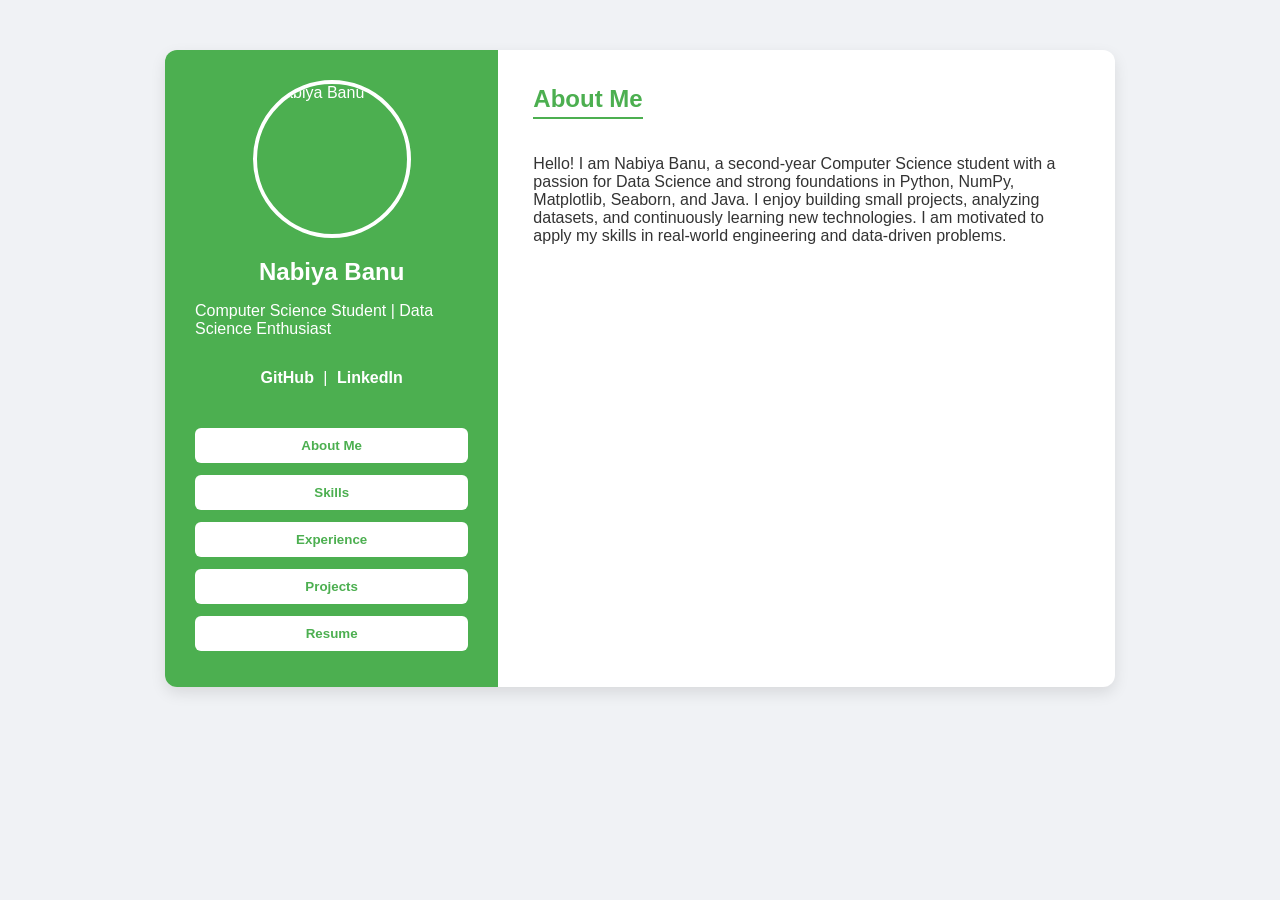
==== Index.html @ 024b3e58 "Add files via upload" ====
<!DOCTYPE html>
<html lang="en">
<head>
  <meta charset="UTF-8">
  <meta name="viewport" content="width=device-width, initial-scale=1.0">
  <title>Nabiya Banu - Portfolio</title>
  <link rel="stylesheet" href="style.css">
</head>
<body>

<div class="container">
  <!-- Left side -->
  <div class="left">
    <img src="profile.jpg" alt="Nabiya Banu">
    <h1>Nabiya Banu</h1>
    <p>Computer Science Student | Data Science Enthusiast</p>

    <div class="contact-links">
      <a href="https://github.com/2907-debug" target="_blank">GitHub</a> |
      <a href="https://linkedin.com/in/your-profile" target="_blank">LinkedIn</a>
    </div>

    <div class="nav-buttons">
      <button onclick="showSection('about')">About Me</button>
      <button onclick="showSection('skills')">Skills</button>
      <button onclick="showSection('experience')">Experience</button>
      <button onclick="showSection('projects')">Projects</button>
      <button onclick="showSection('resume')">Resume</button>
    </div>
  </div>

  <!-- Right side -->
  <div class="right">
    <div id="about" class="section active">
      <h2>About Me</h2>
      <p>Hello! I am Nabiya Banu, a second-year Computer Science student with a passion for Data Science and strong foundations in Python, NumPy, Matplotlib, Seaborn, and Java. I enjoy building small projects, analyzing datasets, and continuously learning new technologies. I am motivated to apply my skills in real-world engineering and data-driven problems.</p>
    </div>

    <div id="skills" class="section">
      <h2>Technical Skills</h2>
      <ul>
        <li>Python: NumPy, Matplotlib, Seaborn, Google Colab</li>
        <li>Java: Core Java, OOP, Problem Solving</li>
        <li>Data Science: Exploratory Data Analysis, Basic ML concepts</li>
        <li>Web Design</li>
        <li>Operating System, DBMS, DCN, COA</li>
        <li>Tools: Git & GitHub</li>
      </ul>
    </div>

    <div id="experience" class="section">
      <h2>Experience</h2>
      <p><strong>Marketing Intern</strong> — Small Organization (2 months)</p>
      <ul>
        <li>Gained teamwork and communication skills</li>
        <li>Worked with data to analyze customer engagement trends</li>
      </ul>
    </div>

    <div id="projects" class="section">
      <h2>Projects</h2>
      <ul>
        <li><strong>Data Visualization Project:</strong> Python, Matplotlib & Seaborn, Google Colab</li>
        <li><strong>Java Mini Project:</strong> Console-based OOP application</li>
      </ul>
    </div>

    <div id="resume" class="section">
      <h2>Resume</h2>
      <p><strong>Education:</strong> B.Tech CSE, [Your College]</p>
      <p><strong>Technical Skills:</strong> Python (NumPy, Matplotlib, Seaborn, Google Colab), Java, Data Science basics, Web Design, OS, DBMS, DCN, COA</p>
      <p><strong>Experience:</strong> Marketing Intern — Small Org, 2 months</p>
      <p><strong>Projects:</strong> Data Visualization Project, Java Mini Project</p>
      <p><a href="Nabiya_Resume.pdf" target="_blank" class="resume-link">Download Resume (PDF)</a></p>
    </div>
  </div>
</div>

<script>
  function showSection(id) {
    const sections = document.querySelectorAll('.section');
    sections.forEach(sec => sec.classList.remove('active'));
    const selected = document.getElementById(id);
    selected.classList.add('active');
  }
</script>

</body>
</html>
---- style.css ----
body {
  font-family: Arial, sans-serif;
  margin: 0;
  background: #f0f2f5;
  color: #333;
}

.container {
  display: flex;
  max-width: 950px;
  margin: 50px auto;
  background: #fff;
  border-radius: 12px;
  box-shadow: 0 6px 15px rgba(0,0,0,0.1);
  overflow: hidden;
}

.left {
  flex: 1;
  background: #4CAF50;
  color: #fff;
  display: flex;
  flex-direction: column;
  align-items: center;
  justify-content: flex-start;
  padding: 30px;
}

.left img {
  width: 150px;
  height: 150px;
  border-radius: 50%;
  margin-bottom: 20px;
  border: 4px solid #fff;
  transition: transform 0.3s;
}

.left img:hover {
  transform: scale(1.05);
}

.left h1 {
  margin: 0;
  font-size: 24px;
  text-align: center;
}

.contact-links {
  margin: 15px 0;
  text-align: center;
}

.contact-links a {
  color: #fff;
  text-decoration: none;
  font-weight: bold;
  margin: 0 5px;
  transition: color 0.3s;
}

.contact-links a:hover {
  color: #e0e0e0;
}

.nav-buttons {
  margin-top: 20px;
  display: flex;
  flex-direction: column;
  width: 100%;
}

.nav-buttons button {
  margin: 6px 0;
  padding: 10px;
  border: none;
  border-radius: 6px;
  background: #fff;
  color: #4CAF50;
  cursor: pointer;
  font-weight: bold;
  transition: all 0.3s;
}

.nav-buttons button:hover {
  background: #e8f5e9;
  transform: translateX(5px);
}

.right {
  flex: 2;
  padding: 35px;
  min-height: 500px;
  position: relative;
}

.section {
  display: none;
  opacity: 0;
  transition: opacity 0.5s ease-in-out;
  position: absolute;
  top: 0;
  width: 100%;
}

.section.active {
  display: block;
  opacity: 1;
  position: relative;
}

h2 {
  color: #4CAF50;
  margin-top: 0;
  border-bottom: 2px solid #4CAF50;
  padding-bottom: 4px;
  display: inline-block;
}

ul {
  list-style-type: square;
  padding-left: 20px;
}

a {
  color: #4CAF50;
  text-decoration: none;
  transition: color 0.3s;
}

a:hover {
  color: #2e7d32;
  text-decoration: underline;
}

.resume-link {
  font-weight: bold;
  display: inline-block;
  margin-top: 10px;
  padding: 6px 12px;
  border-radius: 4px;
  background: #4CAF50;
  color: #fff;
  transition: background 0.3s, transform 0.3s;
}

.resume-link:hover {
  background: #2e7d32;
  transform: scale(1.05);
}
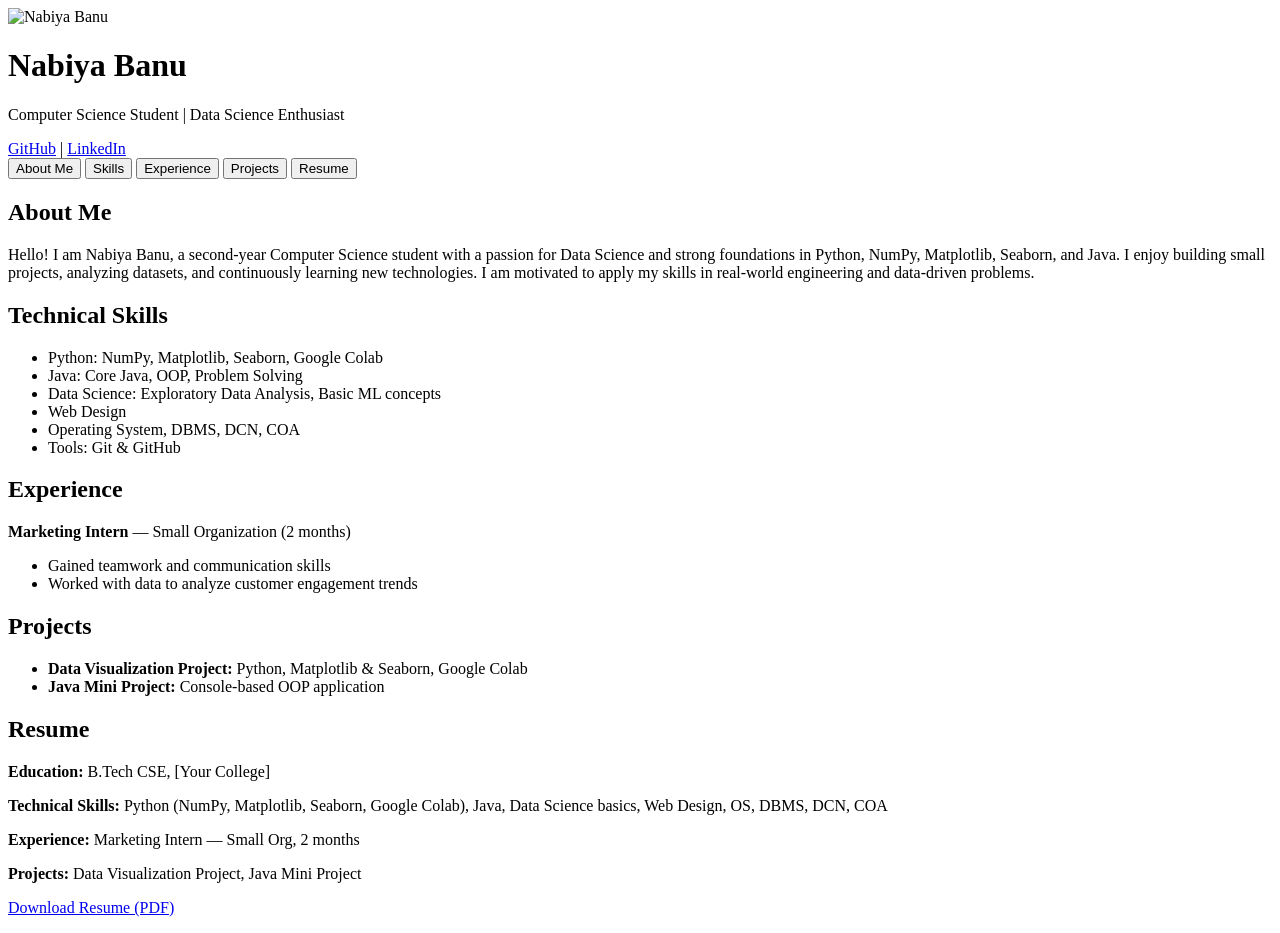
==== commit 139fad77: "Update Index.html" ====
--- a/Index.html
+++ b/Index.html
@@ -11,7 +11,7 @@
 <div class="container">
   <!-- Left side -->
   <div class="left">
-    <img src="profile.jpg" alt="Nabiya Banu">
+    <img src="PHOTO.jpg" alt="Nabiya Banu">
     <h1>Nabiya Banu</h1>
     <p>Computer Science Student | Data Science Enthusiast</p>
 
@@ -86,4 +86,4 @@
 </script>
 
 </body>
-</html>+</html>
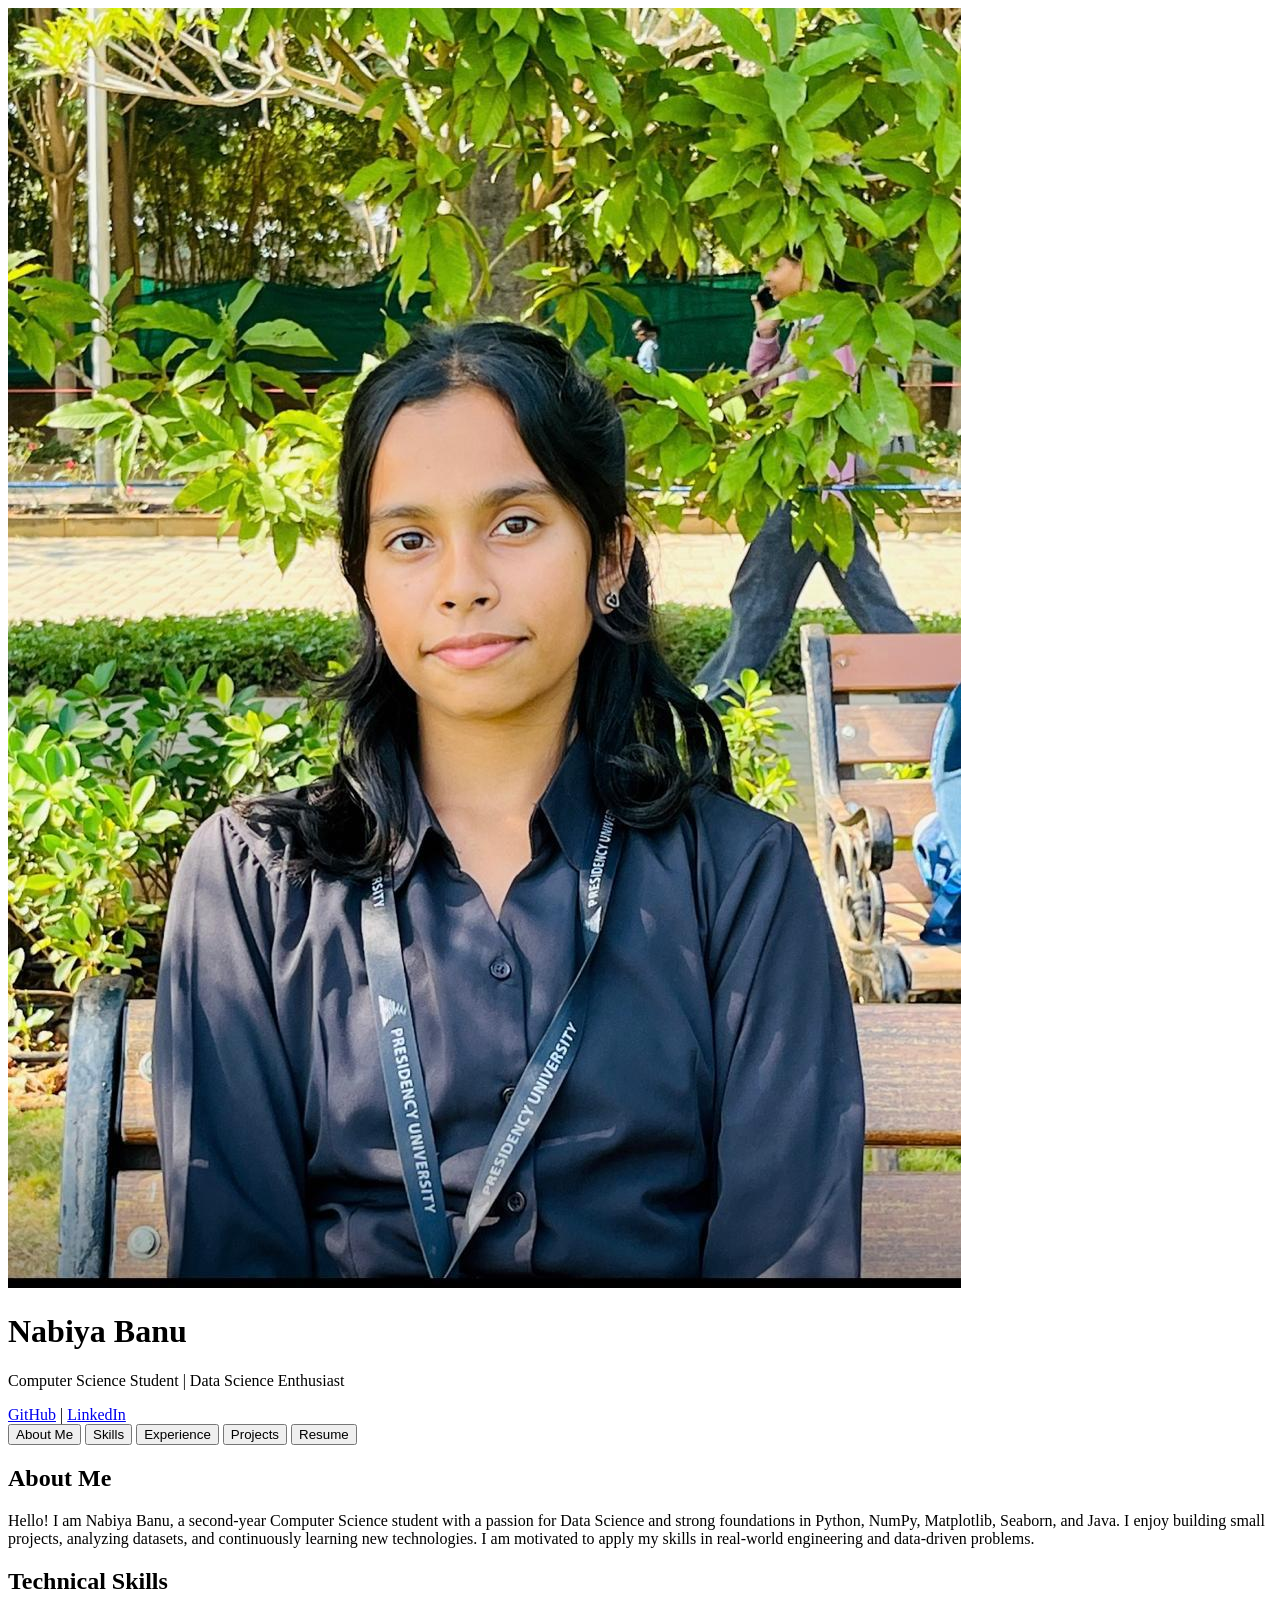
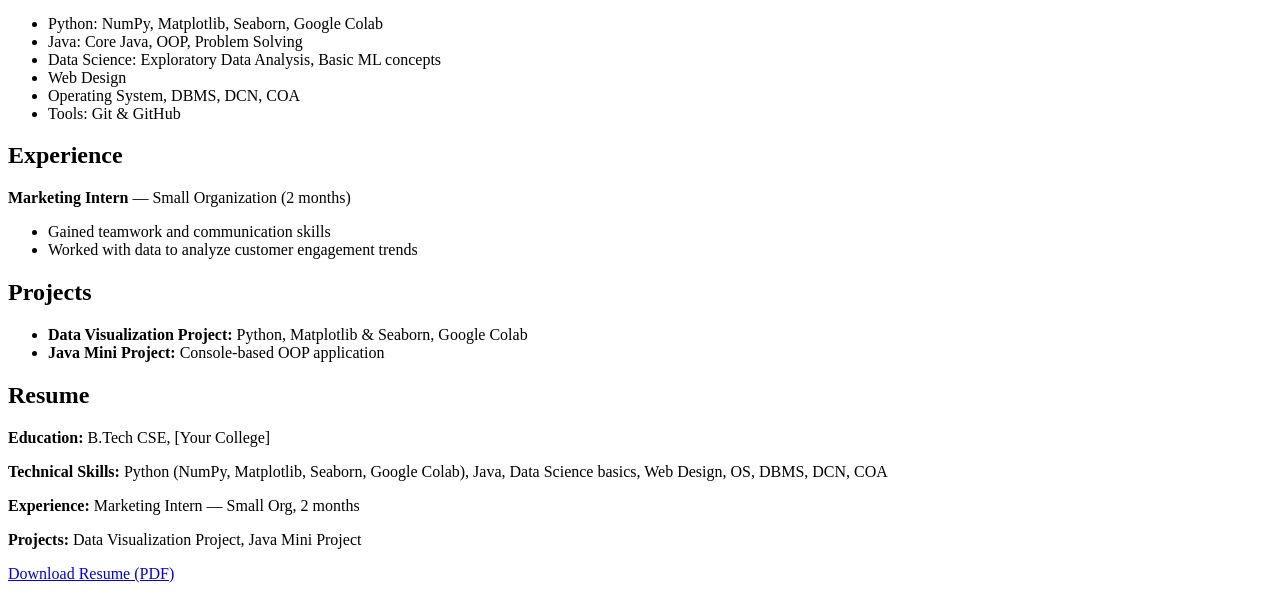
==== commit 43f094d4: "Update Index.html" ====
--- a/Index.html
+++ b/Index.html
@@ -11,7 +11,7 @@
 <div class="container">
   <!-- Left side -->
   <div class="left">
-    <img src="PHOTO.jpg" alt="Nabiya Banu">
+    <img src="PHOTO.jpg.jpeg" alt="Nabiya Banu">
     <h1>Nabiya Banu</h1>
     <p>Computer Science Student | Data Science Enthusiast</p>
 
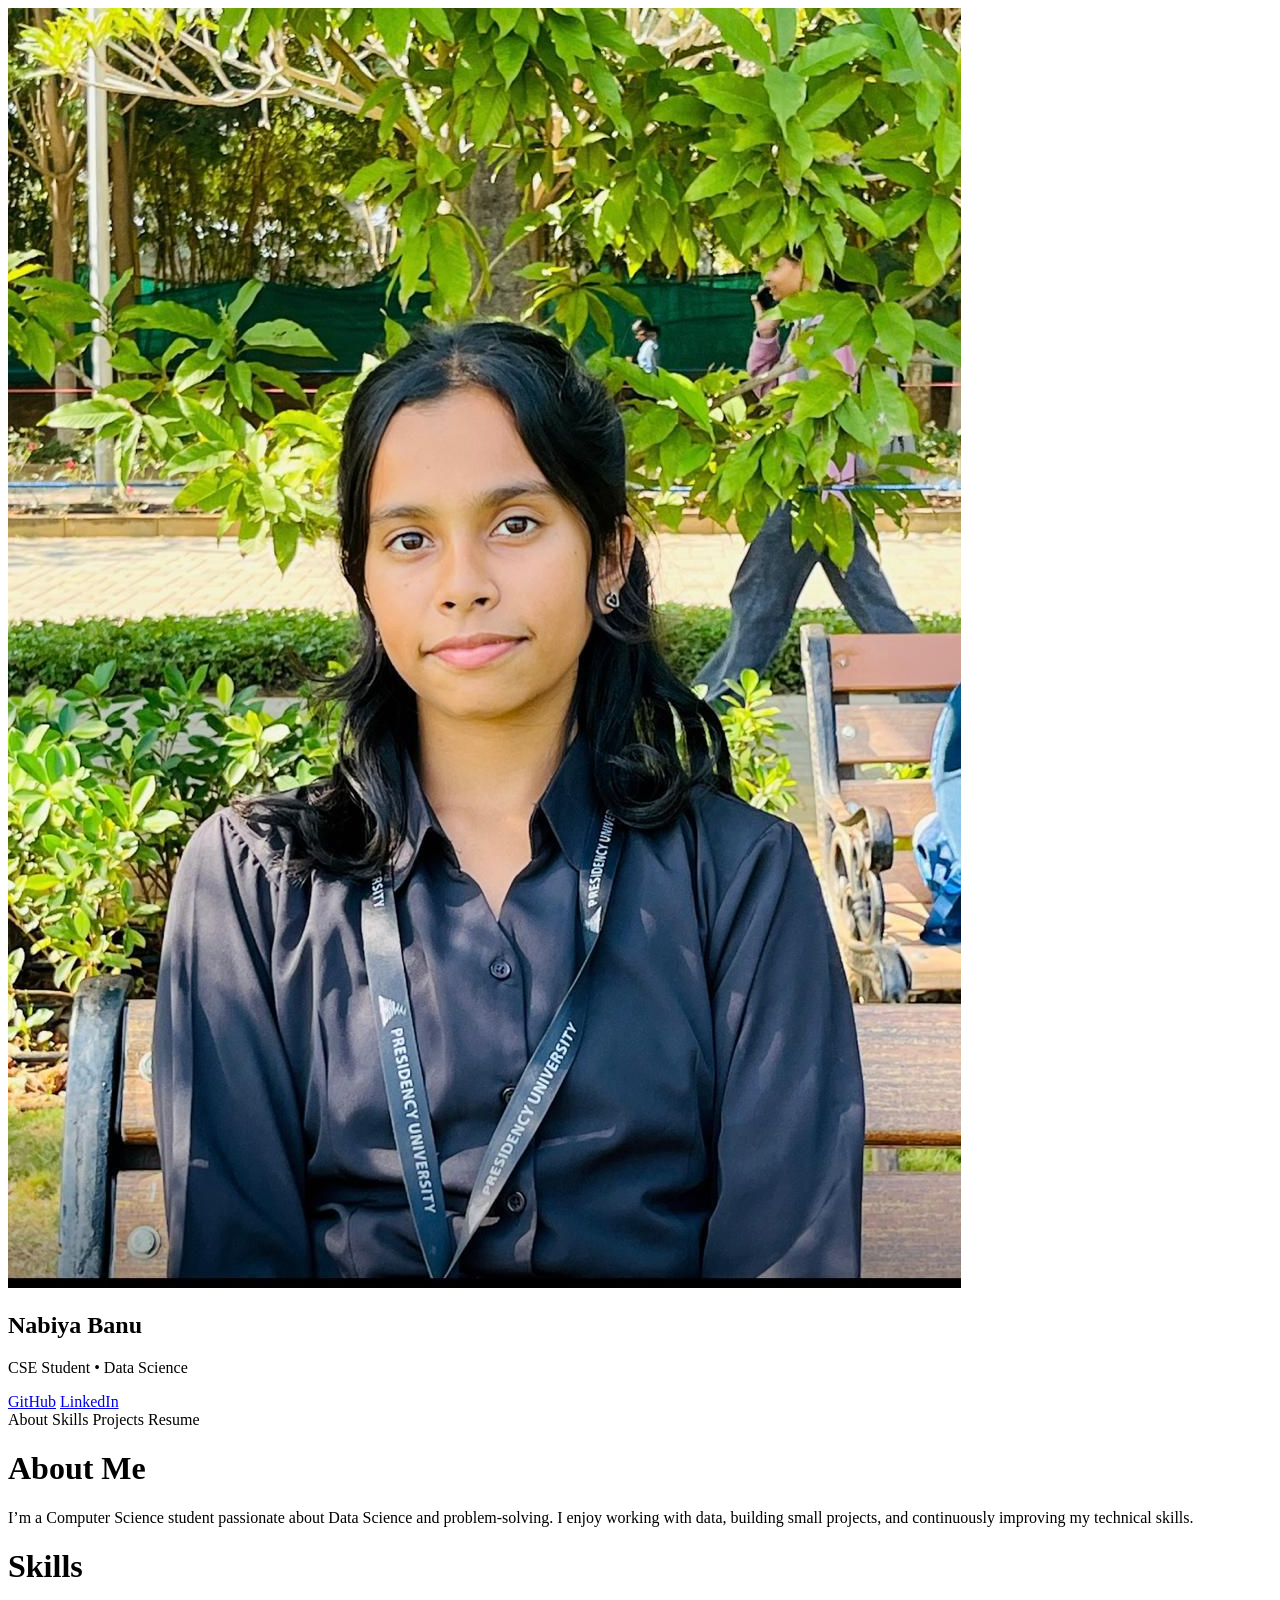
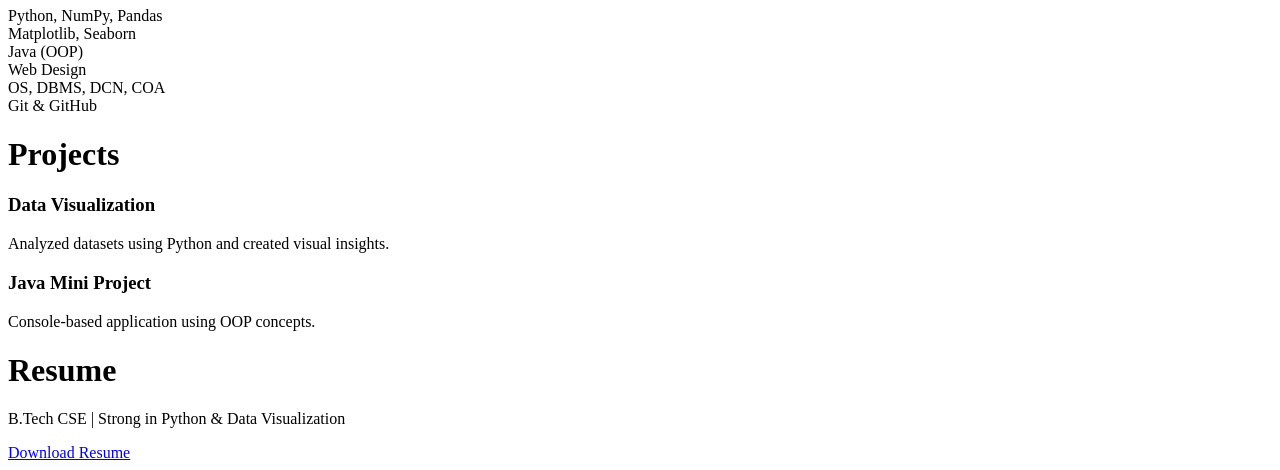
==== commit 96bb5c9e: "Update Index.html" ====
--- a/Index.html
+++ b/Index.html
@@ -3,86 +3,85 @@
 <head>
   <meta charset="UTF-8">
   <meta name="viewport" content="width=device-width, initial-scale=1.0">
-  <title>Nabiya Banu - Portfolio</title>
+  <title>Nabiya Banu | Portfolio</title>
   <link rel="stylesheet" href="style.css">
 </head>
 <body>
 
 <div class="container">
-  <!-- Left side -->
-  <div class="left">
-    <img src="PHOTO.jpg.jpeg" alt="Nabiya Banu">
-    <h1>Nabiya Banu</h1>
-    <p>Computer Science Student | Data Science Enthusiast</p>
 
-    <div class="contact-links">
-      <a href="https://github.com/2907-debug" target="_blank">GitHub</a> |
-      <a href="https://linkedin.com/in/your-profile" target="_blank">LinkedIn</a>
-    </div>
+  <!-- Sidebar -->
+  <div class="sidebar">
+    <img src="PHOTO.jpg.jpeg" alt="Nabiya">
+    <h2>Nabiya Banu</h2>
+    <p class="tag">CSE Student • Data Science</p>
 
-    <div class="nav-buttons">
-      <button onclick="showSection('about')">About Me</button>
-      <button onclick="showSection('skills')">Skills</button>
-      <button onclick="showSection('experience')">Experience</button>
-      <button onclick="showSection('projects')">Projects</button>
-      <button onclick="showSection('resume')">Resume</button>
+    <div class="links">
+      <a href="https://github.com/2907-debug" target="_blank">GitHub</a>
+      <a href="#">LinkedIn</a>
     </div>
   </div>
 
-  <!-- Right side -->
-  <div class="right">
+  <!-- Main Content -->
+  <div class="main">
+
+    <!-- Navigation -->
+    <div class="nav">
+      <span onclick="showSection('about')">About</span>
+      <span onclick="showSection('skills')">Skills</span>
+      <span onclick="showSection('projects')">Projects</span>
+      <span onclick="showSection('resume')">Resume</span>
+    </div>
+
+    <!-- Sections -->
+
     <div id="about" class="section active">
-      <h2>About Me</h2>
-      <p>Hello! I am Nabiya Banu, a second-year Computer Science student with a passion for Data Science and strong foundations in Python, NumPy, Matplotlib, Seaborn, and Java. I enjoy building small projects, analyzing datasets, and continuously learning new technologies. I am motivated to apply my skills in real-world engineering and data-driven problems.</p>
+      <h1>About Me</h1>
+      <p>
+        I’m a Computer Science student passionate about Data Science and problem-solving. 
+        I enjoy working with data, building small projects, and continuously improving my technical skills.
+      </p>
     </div>
 
     <div id="skills" class="section">
-      <h2>Technical Skills</h2>
-      <ul>
-        <li>Python: NumPy, Matplotlib, Seaborn, Google Colab</li>
-        <li>Java: Core Java, OOP, Problem Solving</li>
-        <li>Data Science: Exploratory Data Analysis, Basic ML concepts</li>
-        <li>Web Design</li>
-        <li>Operating System, DBMS, DCN, COA</li>
-        <li>Tools: Git & GitHub</li>
-      </ul>
-    </div>
-
-    <div id="experience" class="section">
-      <h2>Experience</h2>
-      <p><strong>Marketing Intern</strong> — Small Organization (2 months)</p>
-      <ul>
-        <li>Gained teamwork and communication skills</li>
-        <li>Worked with data to analyze customer engagement trends</li>
-      </ul>
+      <h1>Skills</h1>
+      <div class="cards">
+        <div class="card">Python, NumPy, Pandas</div>
+        <div class="card">Matplotlib, Seaborn</div>
+        <div class="card">Java (OOP)</div>
+        <div class="card">Web Design</div>
+        <div class="card">OS, DBMS, DCN, COA</div>
+        <div class="card">Git & GitHub</div>
+      </div>
     </div>
 
     <div id="projects" class="section">
-      <h2>Projects</h2>
-      <ul>
-        <li><strong>Data Visualization Project:</strong> Python, Matplotlib & Seaborn, Google Colab</li>
-        <li><strong>Java Mini Project:</strong> Console-based OOP application</li>
-      </ul>
+      <h1>Projects</h1>
+      <div class="card">
+        <h3>Data Visualization</h3>
+        <p>Analyzed datasets using Python and created visual insights.</p>
+      </div>
+
+      <div class="card">
+        <h3>Java Mini Project</h3>
+        <p>Console-based application using OOP concepts.</p>
+      </div>
     </div>
 
     <div id="resume" class="section">
-      <h2>Resume</h2>
-      <p><strong>Education:</strong> B.Tech CSE, [Your College]</p>
-      <p><strong>Technical Skills:</strong> Python (NumPy, Matplotlib, Seaborn, Google Colab), Java, Data Science basics, Web Design, OS, DBMS, DCN, COA</p>
-      <p><strong>Experience:</strong> Marketing Intern — Small Org, 2 months</p>
-      <p><strong>Projects:</strong> Data Visualization Project, Java Mini Project</p>
-      <p><a href="Nabiya_Resume.pdf" target="_blank" class="resume-link">Download Resume (PDF)</a></p>
+      <h1>Resume</h1>
+      <p>B.Tech CSE | Strong in Python & Data Visualization</p>
+      <a href="Nabiya_Resume.pdf" class="btn" target="_blank">Download Resume</a>
     </div>
+
   </div>
 </div>
 
 <script>
-  function showSection(id) {
-    const sections = document.querySelectorAll('.section');
-    sections.forEach(sec => sec.classList.remove('active'));
-    const selected = document.getElementById(id);
-    selected.classList.add('active');
-  }
+function showSection(id) {
+  document.querySelectorAll('.section').forEach(sec => sec.classList.remove('active'));
+  document.getElementById(id).classList.add('active');
+}
 </script>
 
 </body>
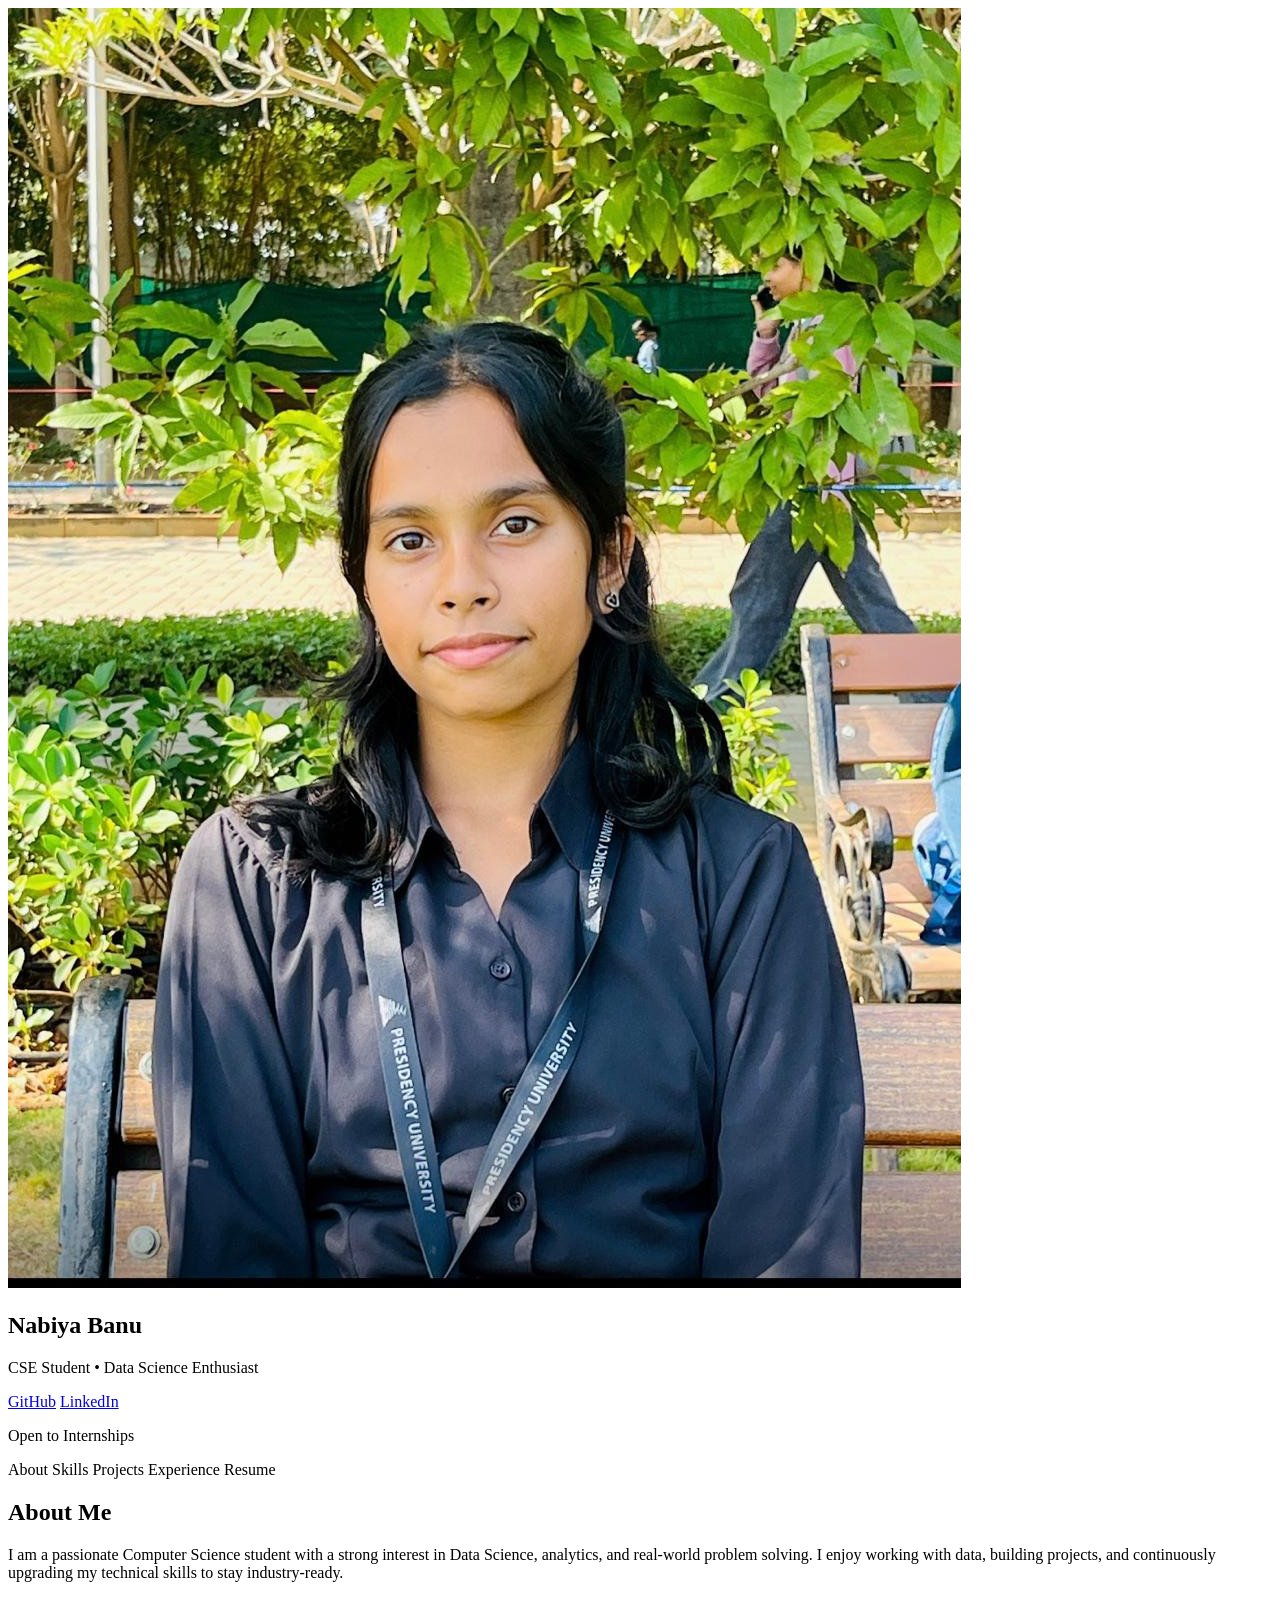
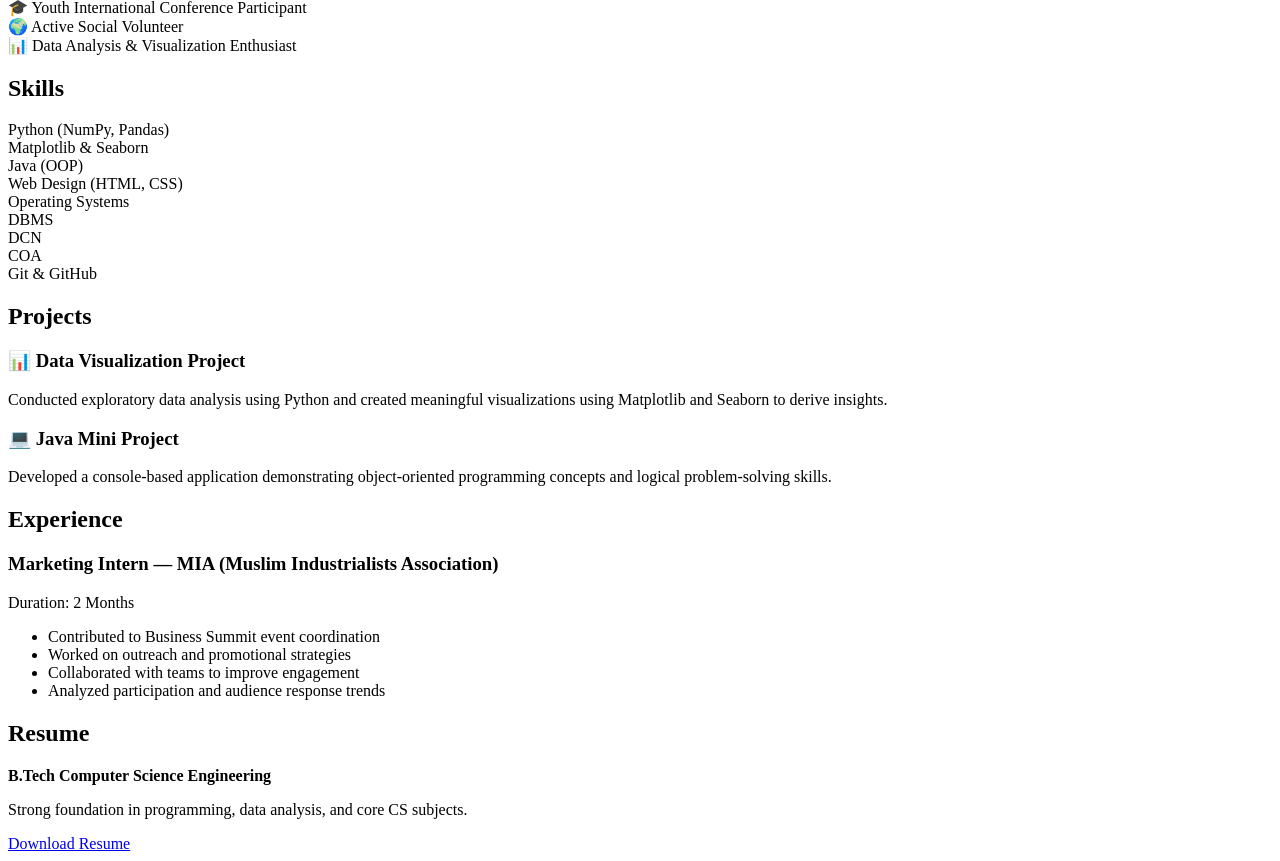
==== commit ba583892: "Update Index.html" ====
--- a/Index.html
+++ b/Index.html
@@ -11,76 +11,124 @@
 <div class="container">
 
   <!-- Sidebar -->
-  <div class="sidebar">
-    <img src="PHOTO.jpg.jpeg" alt="Nabiya">
+  <aside class="sidebar">
+    <img src="PHOTO.jpg.jpeg" alt="Nabiya Banu">
     <h2>Nabiya Banu</h2>
-    <p class="tag">CSE Student • Data Science</p>
+    <p class="tagline">CSE Student • Data Science Enthusiast</p>
 
-    <div class="links">
+    <div class="socials">
       <a href="https://github.com/2907-debug" target="_blank">GitHub</a>
       <a href="#">LinkedIn</a>
     </div>
-  </div>
+
+    <p class="status">Open to Internships</p>
+  </aside>
 
   <!-- Main Content -->
-  <div class="main">
+  <main class="main">
 
-    <!-- Navigation -->
-    <div class="nav">
-      <span onclick="showSection('about')">About</span>
-      <span onclick="showSection('skills')">Skills</span>
-      <span onclick="showSection('projects')">Projects</span>
-      <span onclick="showSection('resume')">Resume</span>
-    </div>
+    <!-- Navbar -->
+    <nav class="nav">
+      <span class="active" onclick="showSection('about', this)">About</span>
+      <span onclick="showSection('skills', this)">Skills</span>
+      <span onclick="showSection('projects', this)">Projects</span>
+      <span onclick="showSection('experience', this)">Experience</span>
+      <span onclick="showSection('resume', this)">Resume</span>
+    </nav>
 
-    <!-- Sections -->
-
-    <div id="about" class="section active">
+    <!-- About -->
+    <section id="about" class="section active">
       <h1>About Me</h1>
       <p>
-        I’m a Computer Science student passionate about Data Science and problem-solving. 
-        I enjoy working with data, building small projects, and continuously improving my technical skills.
+        I am a passionate Computer Science student with a strong interest in Data Science,
+        analytics, and real-world problem solving. I enjoy working with data, building
+        projects, and continuously upgrading my technical skills to stay industry-ready.
       </p>
-    </div>
 
-    <div id="skills" class="section">
+      <div class="grid">
+        <div class="card">🎓 Youth International Conference Participant</div>
+        <div class="card">🌍 Active Social Volunteer</div>
+        <div class="card">📊 Data Analysis & Visualization Enthusiast</div>
+      </div>
+    </section>
+
+    <!-- Skills -->
+    <section id="skills" class="section">
       <h1>Skills</h1>
-      <div class="cards">
-        <div class="card">Python, NumPy, Pandas</div>
-        <div class="card">Matplotlib, Seaborn</div>
+
+      <div class="grid">
+        <div class="card">Python (NumPy, Pandas)</div>
+        <div class="card">Matplotlib & Seaborn</div>
         <div class="card">Java (OOP)</div>
-        <div class="card">Web Design</div>
-        <div class="card">OS, DBMS, DCN, COA</div>
+        <div class="card">Web Design (HTML, CSS)</div>
+        <div class="card">Operating Systems</div>
+        <div class="card">DBMS</div>
+        <div class="card">DCN</div>
+        <div class="card">COA</div>
         <div class="card">Git & GitHub</div>
       </div>
-    </div>
+    </section>
 
-    <div id="projects" class="section">
+    <!-- Projects -->
+    <section id="projects" class="section">
       <h1>Projects</h1>
-      <div class="card">
-        <h3>Data Visualization</h3>
-        <p>Analyzed datasets using Python and created visual insights.</p>
+
+      <div class="project">
+        <h3>📊 Data Visualization Project</h3>
+        <p>
+          Conducted exploratory data analysis using Python and created meaningful
+          visualizations using Matplotlib and Seaborn to derive insights.
+        </p>
       </div>
 
-      <div class="card">
-        <h3>Java Mini Project</h3>
-        <p>Console-based application using OOP concepts.</p>
+      <div class="project">
+        <h3>💻 Java Mini Project</h3>
+        <p>
+          Developed a console-based application demonstrating object-oriented
+          programming concepts and logical problem-solving skills.
+        </p>
       </div>
-    </div>
+    </section>
 
-    <div id="resume" class="section">
+    <!-- Experience -->
+    <section id="experience" class="section">
+      <h1>Experience</h1>
+
+      <div class="project highlight">
+        <h3>Marketing Intern — MIA (Muslim Industrialists Association)</h3>
+        <p>Duration: 2 Months</p>
+
+        <ul>
+          <li>Contributed to Business Summit event coordination</li>
+          <li>Worked on outreach and promotional strategies</li>
+          <li>Collaborated with teams to improve engagement</li>
+          <li>Analyzed participation and audience response trends</li>
+        </ul>
+      </div>
+    </section>
+
+    <!-- Resume -->
+    <section id="resume" class="section">
       <h1>Resume</h1>
-      <p>B.Tech CSE | Strong in Python & Data Visualization</p>
-      <a href="Nabiya_Resume.pdf" class="btn" target="_blank">Download Resume</a>
-    </div>
 
-  </div>
+      <p><strong>B.Tech Computer Science Engineering</strong></p>
+      <p>Strong foundation in programming, data analysis, and core CS subjects.</p>
+
+      <a href="Nabiya_Resume.pdf" target="_blank" class="btn">
+        Download Resume
+      </a>
+    </section>
+
+  </main>
 </div>
 
 <script>
-function showSection(id) {
+function showSection(id, el) {
   document.querySelectorAll('.section').forEach(sec => sec.classList.remove('active'));
   document.getElementById(id).classList.add('active');
+
+  document.querySelectorAll('.nav span').forEach(nav => nav.classList.remove('active'));
+  el.classList.add('active');
 }
 </script>
 
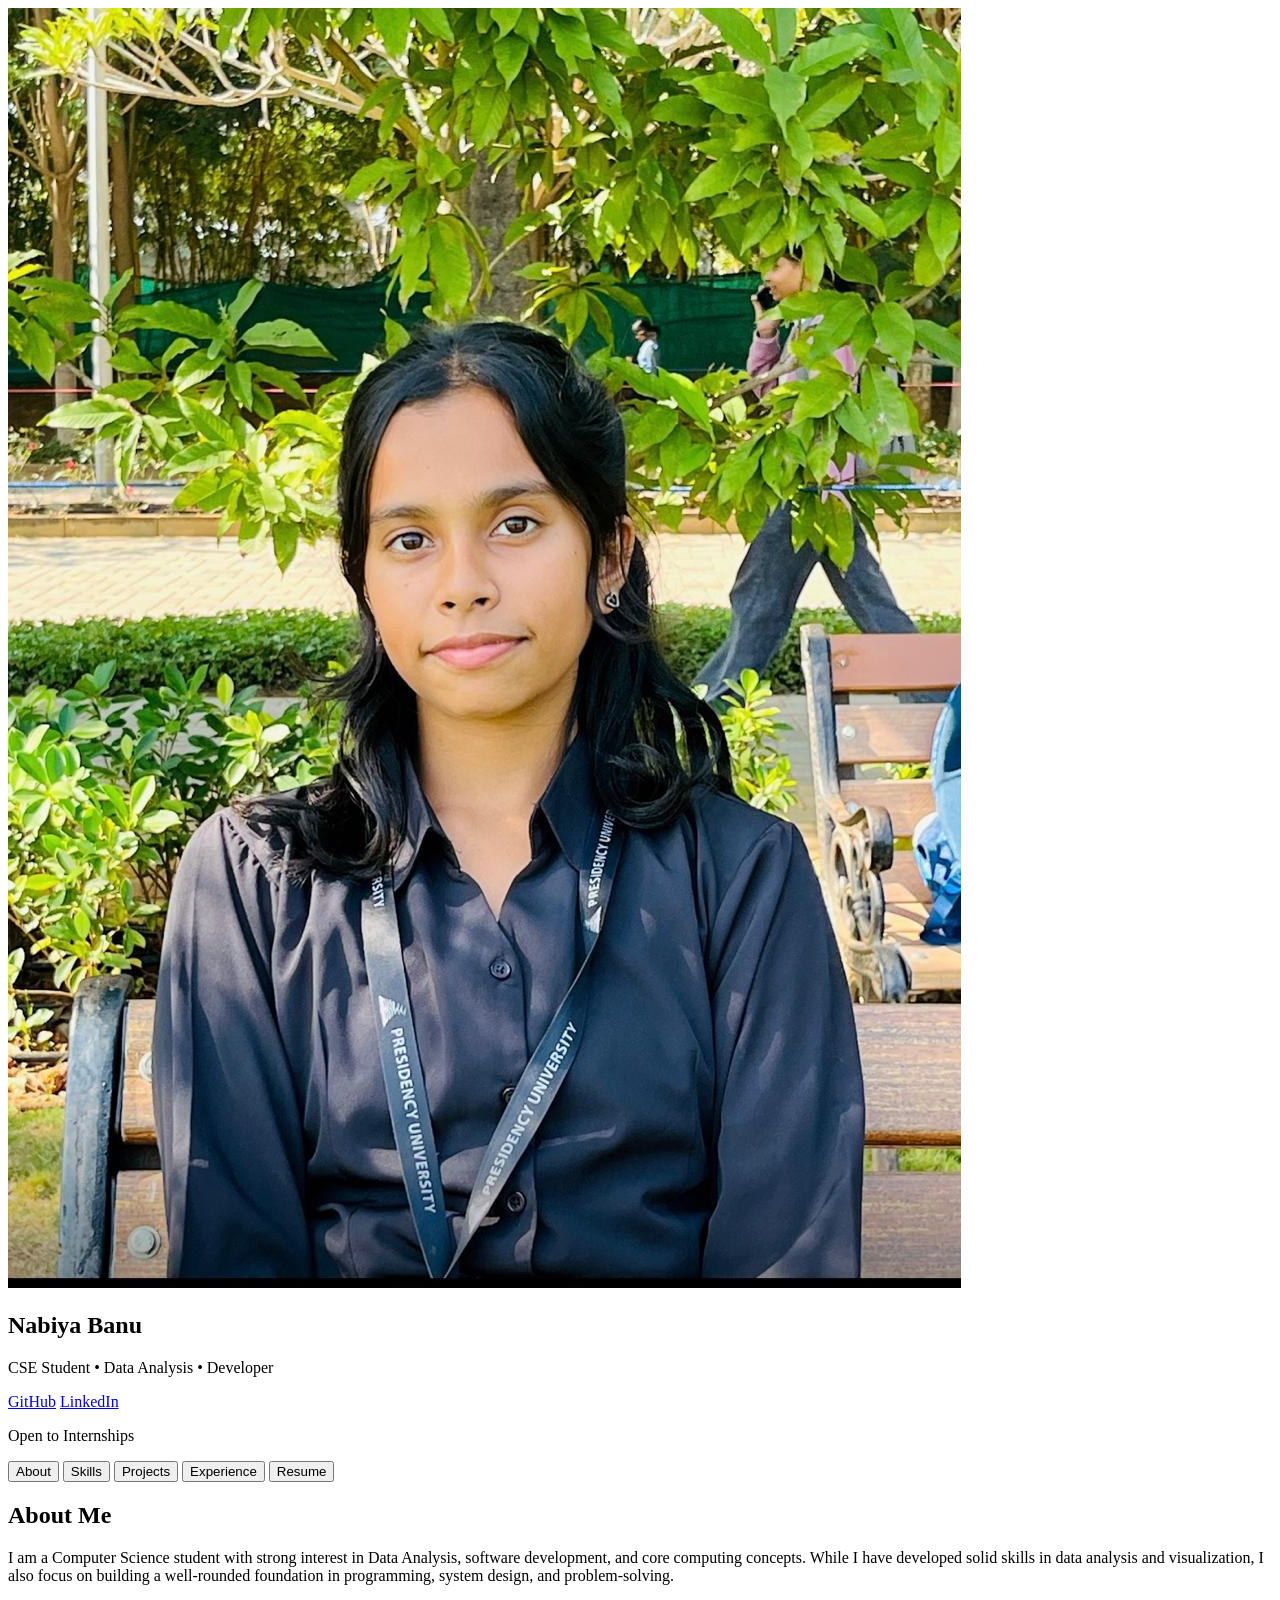
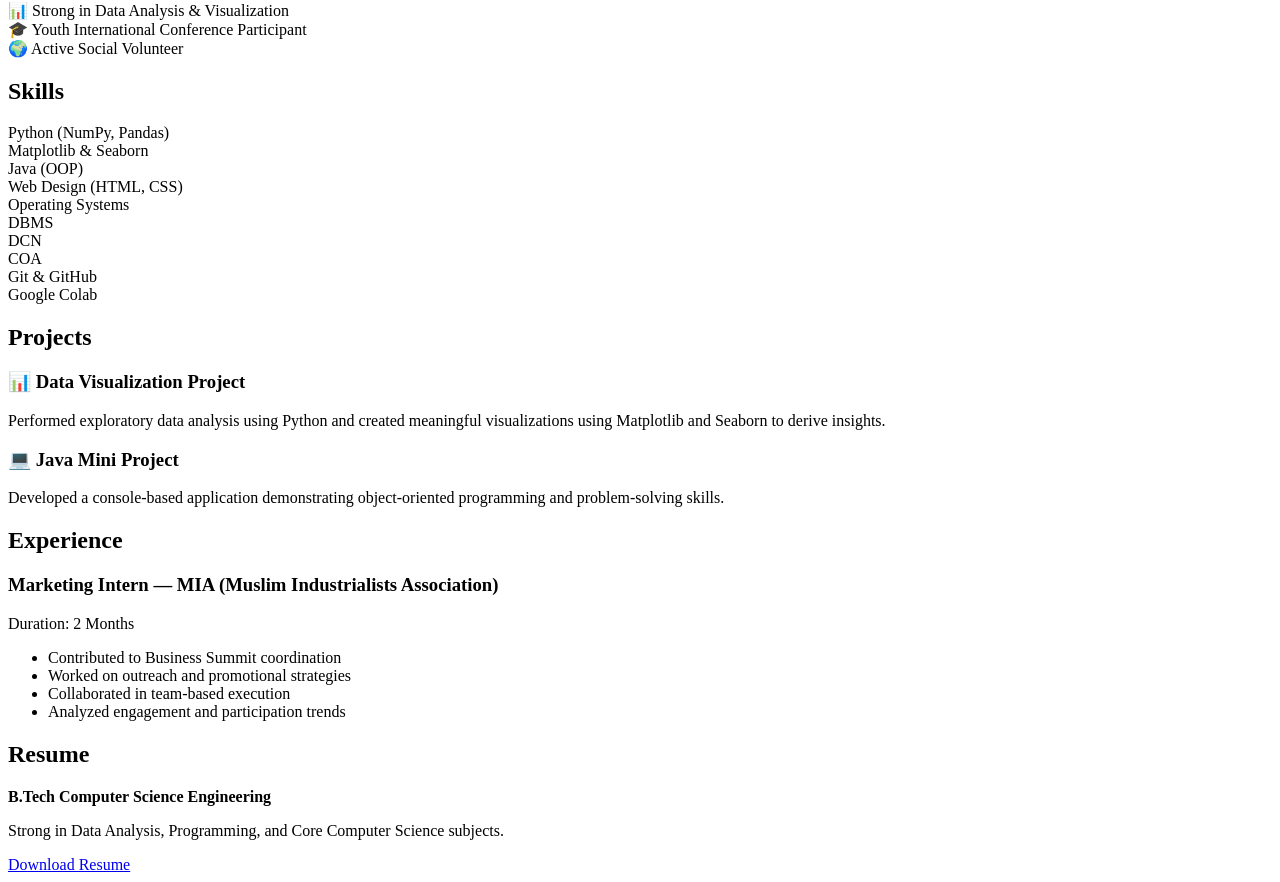
==== commit 5c61e847: "Update Index.html" ====
--- a/Index.html
+++ b/Index.html
@@ -14,45 +14,45 @@
   <aside class="sidebar">
     <img src="PHOTO.jpg.jpeg" alt="Nabiya Banu">
     <h2>Nabiya Banu</h2>
-    <p class="tagline">CSE Student • Data Science Enthusiast</p>
+    <p class="tagline">CSE Student • Data Analysis • Developer</p>
 
-    <div class="socials">
-      <a href="https://github.com/2907-debug" target="_blank">GitHub</a>
-      <a href="#">LinkedIn</a>
+    <div class="social-buttons">
+      <a href="https://github.com/2907-debug" target="_blank" class="social-btn">GitHub</a>
+      <a href="https://www.linkedin.com/in/nabiyabanu6178" target="_blank" class="social-btn">LinkedIn</a>
     </div>
 
     <p class="status">Open to Internships</p>
   </aside>
 
-  <!-- Main Content -->
+  <!-- Main -->
   <main class="main">
 
-    <!-- Navbar -->
-    <nav class="nav">
-      <span class="active" onclick="showSection('about', this)">About</span>
-      <span onclick="showSection('skills', this)">Skills</span>
-      <span onclick="showSection('projects', this)">Projects</span>
-      <span onclick="showSection('experience', this)">Experience</span>
-      <span onclick="showSection('resume', this)">Resume</span>
-    </nav>
+    <!-- NAV BUTTONS -->
+    <div class="nav">
+      <button class="active-btn" onclick="showSection('about', this)">About</button>
+      <button onclick="showSection('skills', this)">Skills</button>
+      <button onclick="showSection('projects', this)">Projects</button>
+      <button onclick="showSection('experience', this)">Experience</button>
+      <button onclick="showSection('resume', this)">Resume</button>
+    </div>
 
-    <!-- About -->
+    <!-- ABOUT -->
     <section id="about" class="section active">
       <h1>About Me</h1>
       <p>
-        I am a passionate Computer Science student with a strong interest in Data Science,
-        analytics, and real-world problem solving. I enjoy working with data, building
-        projects, and continuously upgrading my technical skills to stay industry-ready.
+        I am a Computer Science student with strong interest in Data Analysis, software development,
+        and core computing concepts. While I have developed solid skills in data analysis and visualization,
+        I also focus on building a well-rounded foundation in programming, system design, and problem-solving.
       </p>
 
       <div class="grid">
+        <div class="card">📊 Strong in Data Analysis & Visualization</div>
         <div class="card">🎓 Youth International Conference Participant</div>
         <div class="card">🌍 Active Social Volunteer</div>
-        <div class="card">📊 Data Analysis & Visualization Enthusiast</div>
       </div>
     </section>
 
-    <!-- Skills -->
+    <!-- SKILLS -->
     <section id="skills" class="section">
       <h1>Skills</h1>
 
@@ -66,31 +66,32 @@
         <div class="card">DCN</div>
         <div class="card">COA</div>
         <div class="card">Git & GitHub</div>
+        <div class="card">Google Colab</div>
       </div>
     </section>
 
-    <!-- Projects -->
+    <!-- PROJECTS -->
     <section id="projects" class="section">
       <h1>Projects</h1>
 
       <div class="project">
         <h3>📊 Data Visualization Project</h3>
         <p>
-          Conducted exploratory data analysis using Python and created meaningful
-          visualizations using Matplotlib and Seaborn to derive insights.
+          Performed exploratory data analysis using Python and created meaningful visualizations
+          using Matplotlib and Seaborn to derive insights.
         </p>
       </div>
 
       <div class="project">
         <h3>💻 Java Mini Project</h3>
         <p>
-          Developed a console-based application demonstrating object-oriented
-          programming concepts and logical problem-solving skills.
+          Developed a console-based application demonstrating object-oriented programming
+          and problem-solving skills.
         </p>
       </div>
     </section>
 
-    <!-- Experience -->
+    <!-- EXPERIENCE -->
     <section id="experience" class="section">
       <h1>Experience</h1>
 
@@ -99,20 +100,20 @@
         <p>Duration: 2 Months</p>
 
         <ul>
-          <li>Contributed to Business Summit event coordination</li>
+          <li>Contributed to Business Summit coordination</li>
           <li>Worked on outreach and promotional strategies</li>
-          <li>Collaborated with teams to improve engagement</li>
-          <li>Analyzed participation and audience response trends</li>
+          <li>Collaborated in team-based execution</li>
+          <li>Analyzed engagement and participation trends</li>
         </ul>
       </div>
     </section>
 
-    <!-- Resume -->
+    <!-- RESUME -->
     <section id="resume" class="section">
       <h1>Resume</h1>
 
       <p><strong>B.Tech Computer Science Engineering</strong></p>
-      <p>Strong foundation in programming, data analysis, and core CS subjects.</p>
+      <p>Strong in Data Analysis, Programming, and Core Computer Science subjects.</p>
 
       <a href="Nabiya_Resume.pdf" target="_blank" class="btn">
         Download Resume
@@ -123,12 +124,12 @@
 </div>
 
 <script>
-function showSection(id, el) {
+function showSection(id, btn) {
   document.querySelectorAll('.section').forEach(sec => sec.classList.remove('active'));
   document.getElementById(id).classList.add('active');
 
-  document.querySelectorAll('.nav span').forEach(nav => nav.classList.remove('active'));
-  el.classList.add('active');
+  document.querySelectorAll('.nav button').forEach(b => b.classList.remove('active-btn'));
+  btn.classList.add('active-btn');
 }
 </script>
 
